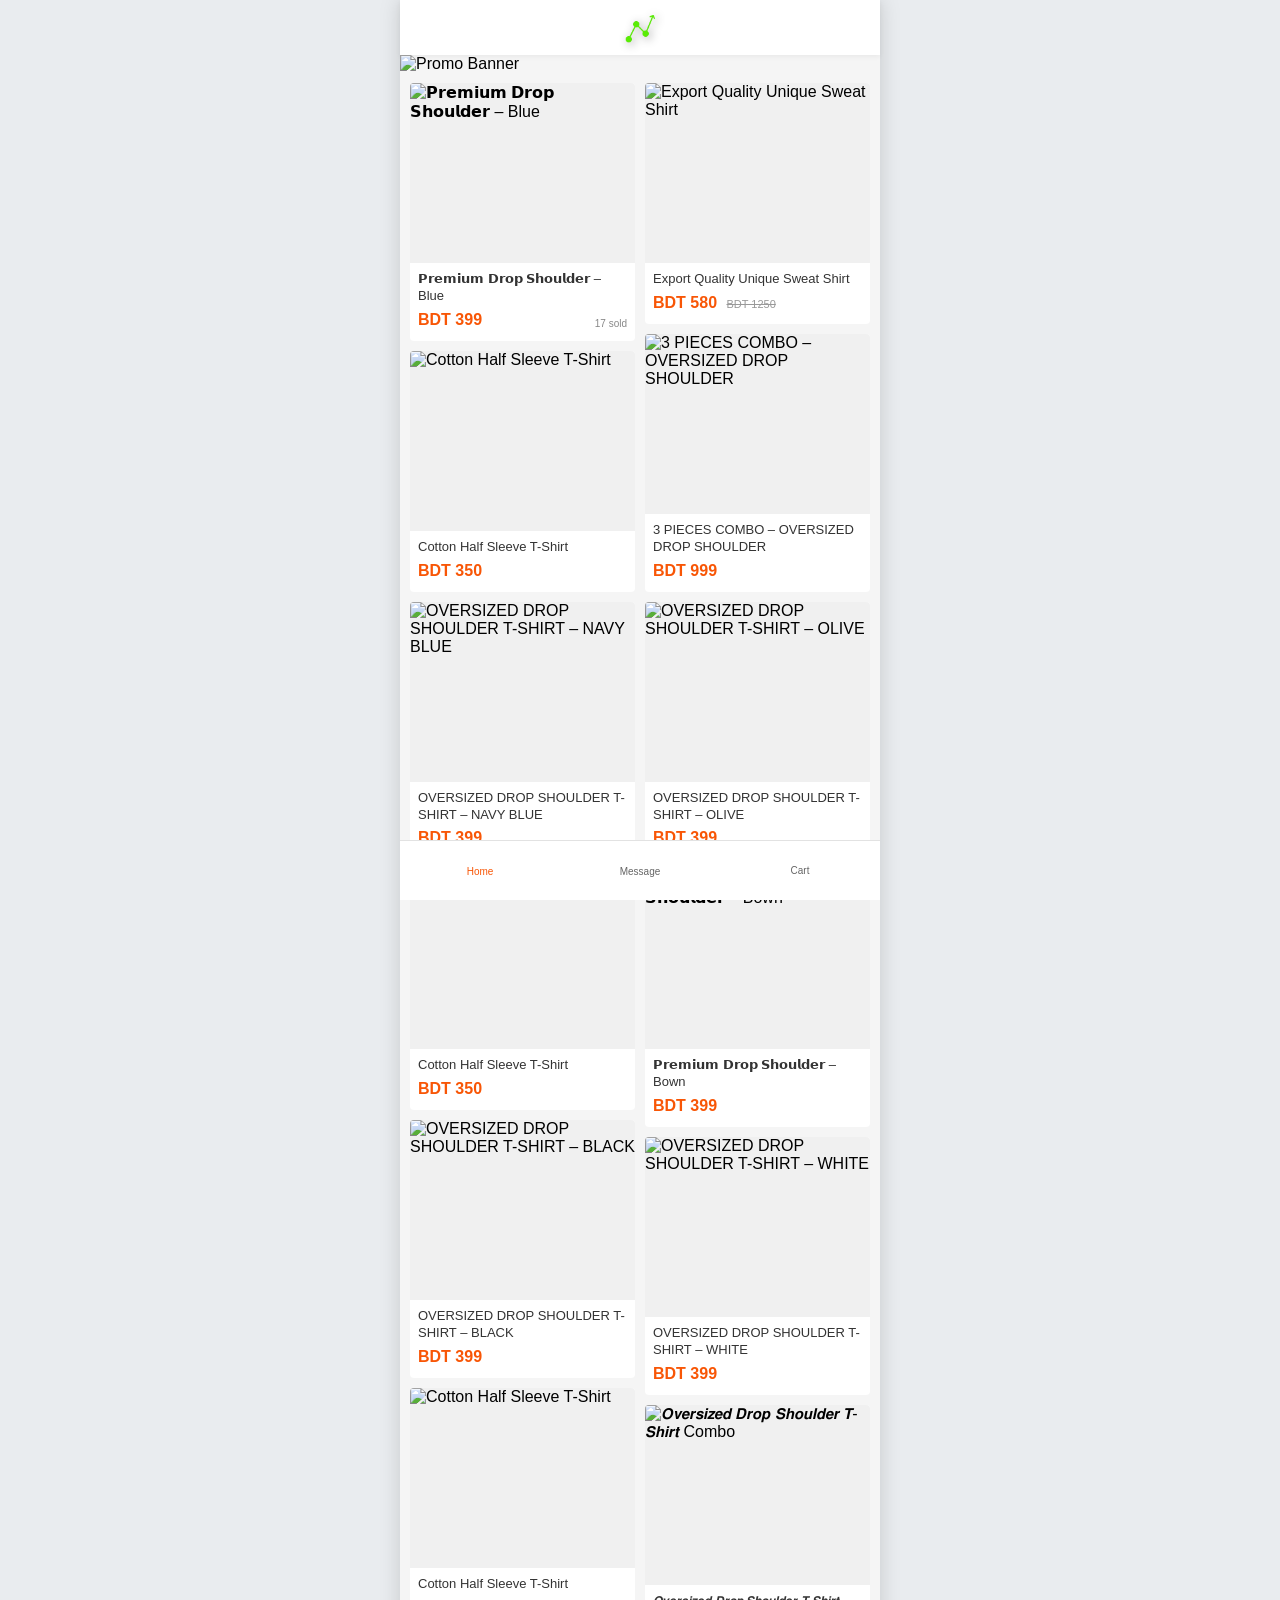
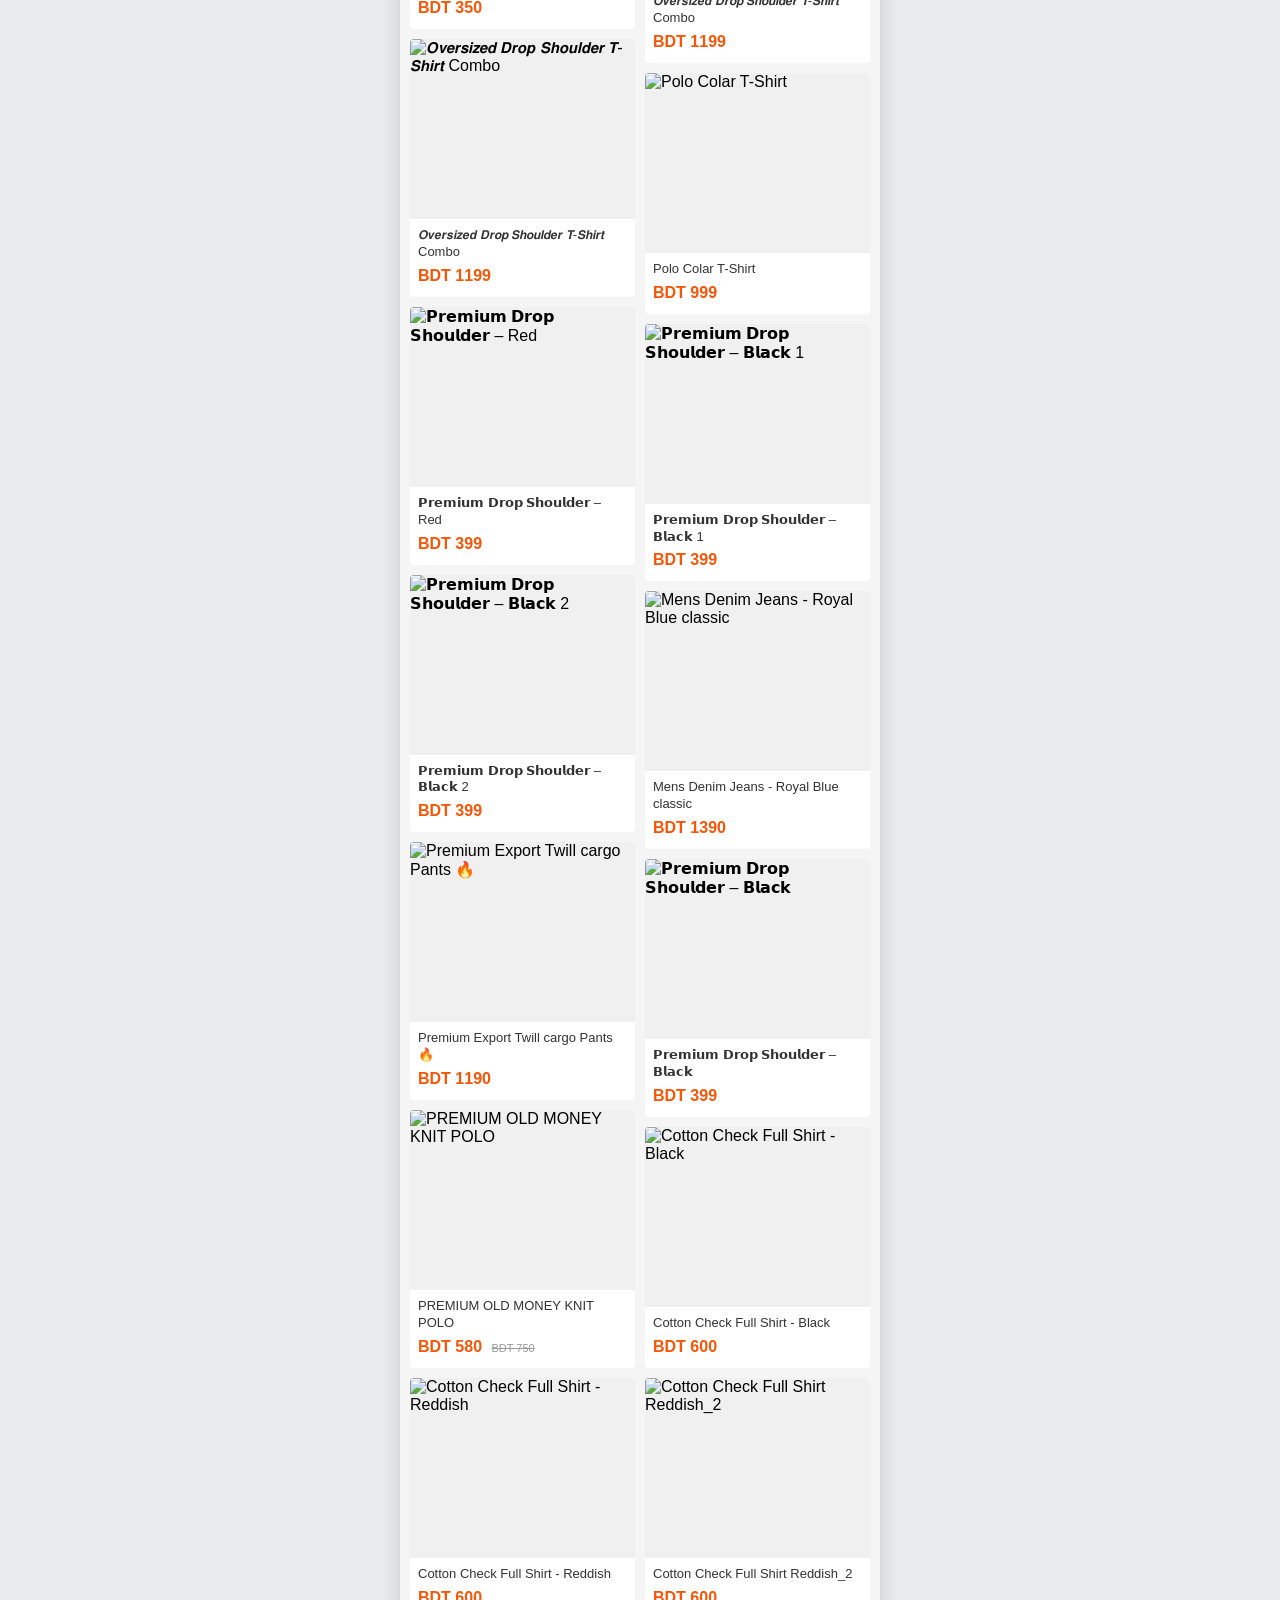
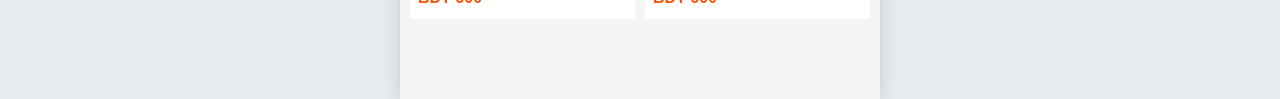
==== index.html @ 48368b51 "Add files via upload" ====
<!-- removed -->
<!DOCTYPE html>
<html lang="en">
<head>
    <meta charset="UTF-8">
    <meta name="viewport" content="width=device-width, initial-scale=1.0">
    <title>Home</title>
    <link rel="stylesheet" href="style.css">
<link href="https://cdn.jsdelivr.net/npm/remixicon@3.5.0/fonts/remixicon.css" rel="stylesheet">
</head>
<body>
    <div class="sidebar-overlay" onclick="toggleMenu()"></div>
    <div class="sidebar" id="sidebar">
        <h3>Menu</h3>
        <p style="padding:10px 0; border-bottom:1px solid #eee;">Men's Fashion</p>
        <p style="padding:10px 0; border-bottom:1px solid #eee;">Women's Fashion</p>
    </div>
<header class="top-header" style="display: flex;">
    <i class="ri-menu-line menu-btn" onclick="toggleMenu()" style="position:relative; z-index:10;"></i>
<div class="header-brand" id="home-brand" style="position:absolute; left:50%; transform:translateX(-50%); display:flex; align-items:center; gap:5px; font-weight:bold; font-size:18px; color: black;">
    <img src="Images/LOGO.png" style="height: 40px; width: auto; object-fit: contain; filter: drop-shadow(2px 2px 5px rgba(0,0,0,0.4));">
</div>
    <div class="header-icons" id="home-header-icons" style="margin-left:auto; position:relative; z-index:10;">
        <i class="ri-search-line" onclick="toggleHomeSearch()"></i>
    </div>
    <div class="header-search-box" id="home-search-input-box" style="display:none; flex-grow:1; margin-left:10px; background:#f0f0f0; border-radius:20px; padding:5px 15px; align-items:center; position:relative; z-index:10;">
        <input type="text" id="home-search-val" placeholder="Search products..." style="width:100%; border:none; background:transparent; outline:none; font-size:14px;">
        <i class="ri-close-line" onclick="toggleHomeSearch()" style="font-size:20px; margin-left:10px;"></i>
    </div>
</header>
<div class="promo-banner" id="home-promo-banner" style="display:none;">
    <img id="home-promo-banner-img" src="" alt="Promo Banner">
</div>
<div class="sort-bar" style="display:none;">
    <div class="sort-item active">Best Match</div>
    <div class="sort-item">Popularity</div>
    <div class="sort-item" id="sort-price-btn">Price <i class="ri-expand-up-down-line" id="price-icon"></i></div>
</div>
<div id="breadcrumb-container" style="display:none; padding: 10px 15px; font-size: 13px; background: var(--white); align-items: center; gap: 8px; margin-bottom: 5px; border-bottom: 1px solid var(--border);"></div>
    <div class="product-grid" id="grid">
    </div>
    <nav class="bottom-nav">
        <a href="index.html" class="nav-item active">
            <i class="ri-home-5-fill"></i> Home
        </a>
<div class="nav-item" onclick="openMessenger()" style="cursor:pointer;">
    <i class="ri-message-3-line"></i> Message
</div>
        <a href="checkout.html" class="nav-item">
    <div class="cart-icon-wrapper">
        <i class="ri-shopping-cart-2-line"></i>
        <span class="cart-badge">0</span>
    </div>
    Cart
</a>
    </nav>
<script src="global.js"></script>
<script>
    let allProducts = [];
let currentProducts =[];
let baseFilteredProducts =[];
let priceSortDir = 'none';
let renderedCount = 0;
let ITEMS_PER_LOAD = 12; 
let gridProducts =[]; 
function interleaveProducts(products) {
    if (!products || products.length === 0) return[];
    let typesMap = {};
    products.forEach(p => {
        let t = p.type ? String(p.type).trim() : 'Uncategorized';
        if (!typesMap[t]) typesMap[t] =[];
        typesMap[t].push(p);
    });
    let result =[];
    let keys = Object.keys(typesMap);
    let maxLength = keys.length > 0 ? Math.max(...Object.values(typesMap).map(arr => arr.length)) : 0;
    for(let i = 0; i < maxLength; i++) {
        keys.forEach(k => {
            if (typesMap[k] && typesMap[k][i]) result.push(typesMap[k][i]);
        });
    }
    return result;
}
function toggleSortBar(show) {
    const sortBar = document.querySelector('.sort-bar');
    if (sortBar) sortBar.style.display = show ? 'flex' : 'none';
}
function renderSidebarMenu() {
    let typesMap = {};
    allProducts.forEach(p => {
        if (p.type) {
            if (!typesMap[p.type]) typesMap[p.type] = new Set();
            if (p.sub_type) typesMap[p.type].add(p.sub_type);
        }
    });
    const sidebar = document.getElementById('sidebar');
    sidebar.style.display = 'flex';
    sidebar.style.flexDirection = 'column';
    let html = `
        <div style="font-size:18px; font-weight:bold; color:var(--primary); padding-bottom:15px; border-bottom:1px solid #eee; margin-bottom:10px;">
            Categories
        </div>
        <div style="overflow-y: auto; flex-grow: 1;">
            <div class="menu-category active-cat" id="cat-all" onclick="filterByType('All', null, this)">
                All Products
            </div>`;
    for (const [type, subTypes] of Object.entries(typesMap)) {
        html += `
        <div class="menu-category" style="display:flex; justify-content:space-between; align-items:center;">
            <span onclick="filterByType('${type}', null, this.parentElement)" style="flex-grow:1;">${type}</span>
            <i class="ri-arrow-down-s-line" onclick="this.parentElement.classList.toggle('open')" style="padding:10px; margin:-10px;"></i>
        </div>
        <div class="sub-menu">`;
        subTypes.forEach(sub => { html += `<p onclick="filterByType('${type}', '${sub}', this)">${sub}</p>`; });
        html += `</div>`;
    }
    html += `</div>`; 
    let socialHtml = '';
    if (typeof LINK_FACEBOOK !== 'undefined' && LINK_FACEBOOK) {
        socialHtml += `<a href="${LINK_FACEBOOK}" target="_blank" style="color:#666; text-decoration:none;"><i class="ri-facebook-circle-line" style="font-size:18px; vertical-align:middle;"></i></a>`;
    }
    if (typeof LINK_YOUTUBE !== 'undefined' && LINK_YOUTUBE) {
        socialHtml += `<a href="${LINK_YOUTUBE}" target="_blank" style="color:#666; text-decoration:none;"><i class="ri-youtube-line" style="font-size:18px; vertical-align:middle;"></i></a>`;
    }
    if (typeof LINK_TIKTOK !== 'undefined' && LINK_TIKTOK) {
        socialHtml += `<a href="${LINK_TIKTOK}" target="_blank" style="color:#666; text-decoration:none;"><i class="ri-tiktok-line" style="font-size:18px; vertical-align:middle;"></i></a>`;
    }
    if (typeof LINK_PHONE !== 'undefined' && LINK_PHONE) {
        socialHtml += `<a href="tel:${LINK_PHONE}" style="color:#666; text-decoration:none;"><i class="ri-phone-line" style="font-size:18px; vertical-align:middle;"></i></a>`;
    }
    if (typeof LINK_EMAIL !== 'undefined' && LINK_EMAIL) {
        socialHtml += `<a href="mailto:${LINK_EMAIL}" style="color:#666; text-decoration:none;"><i class="ri-mail-line" style="font-size:18px; vertical-align:middle;"></i></a>`;
    }
    if (typeof LINK_MAPS !== 'undefined' && LINK_MAPS) {
        socialHtml += `<a href="${LINK_MAPS}" target="_blank" style="color:#666; text-decoration:none;"><i class="ri-map-pin-line" style="font-size:18px; vertical-align:middle;"></i></a>`;
    }
    if (socialHtml !== '') {
        html += `
        <div style="margin-top:auto; border-top:1px solid #eee; padding-top:15px; padding-bottom:10px;">
             <div style="display:flex; flex-direction:row; gap:12px; flex-wrap:wrap; justify-content:flex-start; align-items:center;">
                 ${socialHtml}
             </div>
        </div>`;
    }
    sidebar.innerHTML = html;
}
async function initShop() {
    const fetchedProducts = await getProducts();
    const banners = fetchedProducts.filter(p => String(p.type).toLowerCase().includes('banner') || String(p.id).toLowerCase().includes('banner'));
    const activeBanners = banners.filter(b => b.in_stock === true);
    const bannerContainer = document.getElementById('home-promo-banner');
    const bannerImg = document.getElementById('home-promo-banner-img');
    if (activeBanners.length > 0 && bannerContainer && bannerImg) {
        bannerImg.src = activeBanners[activeBanners.length - 1].images[0];
        bannerContainer.style.display = 'block';
    } else if (bannerContainer) {
        bannerContainer.style.display = 'none';
    }
    const inStockProducts = fetchedProducts.filter(p => p.in_stock === true && !String(p.type).toLowerCase().includes('banner') && !String(p.id).toLowerCase().includes('banner'));
    allProducts = interleaveProducts(inStockProducts);
    currentProducts = [...allProducts];
    baseFilteredProducts = [...allProducts];
    renderSidebarMenu();
    const savedScroll = sessionStorage.getItem(STORE_ID + 'homeScrollPos');
    const savedCount = sessionStorage.getItem(STORE_ID + 'homeRenderCount');
    const savedSearch = sessionStorage.getItem(STORE_ID + 'homeSearchTerm');
    if (savedCount) ITEMS_PER_LOAD = parseInt(savedCount);
    const searchQuery = getUrlParam('search') || savedSearch;
    const urlType = getUrlParam('type');
    const urlSubType = getUrlParam('subtype');
    if (searchQuery) {
        const searchInput = document.getElementById('home-search-val');
        if (searchInput) {
            searchInput.value = searchQuery;
            document.getElementById('home-search-input-box').style.display = 'flex';
            document.getElementById('home-brand').style.display = 'none';
            document.getElementById('home-header-icons').style.display = 'none';
        }
        toggleSortBar(true);
        handleSearch(searchQuery);
    } else if (urlType) {
        filterByType(urlType, urlSubType, null, false);
    } else {
        toggleSortBar(false);
        renderGrid(currentProducts);
    }
    if (savedScroll) {
        setTimeout(() => {
            window.scrollTo({ top: parseInt(savedScroll), behavior: 'instant' });
        }, 100);
    }
    ITEMS_PER_LOAD = 12;
    sessionStorage.removeItem(STORE_ID + 'homeScrollPos');
    sessionStorage.removeItem(STORE_ID + 'homeRenderCount');
    sessionStorage.removeItem(STORE_ID + 'homeSearchTerm');
    setupEventListeners();
}
function resetHomeView() {
    document.querySelectorAll('.menu-category, .menu-category span, .sub-menu p').forEach(el => el.classList.remove('active-cat'));
    const allCat = document.getElementById('cat-all');
    if (allCat) allCat.classList.add('active-cat');
    currentProducts = [...allProducts];
    baseFilteredProducts = [...allProducts];
    toggleSortBar(false);
    const breadcrumbContainer = document.getElementById('breadcrumb-container');
    if (breadcrumbContainer) breadcrumbContainer.style.display = 'none';
    const url = new URL(window.location);
    url.searchParams.delete('type');
    url.searchParams.delete('subtype');
    url.searchParams.delete('search');
    window.history.pushState({}, '', url);
    renderGrid(currentProducts);
}
function filterByType(type, subType = null, clickedElement = null, isFromSidebar = true) {
    document.querySelectorAll('.menu-category, .menu-category span, .sub-menu p').forEach(el => el.classList.remove('active-cat'));
    if (!clickedElement) {
        if (type === 'All') {
            clickedElement = document.getElementById('cat-all');
        } else {
            const elements = document.querySelectorAll('.menu-category span, .sub-menu p');
            elements.forEach(el => {
                if (el.innerText.trim() === (subType || type)) {
                    clickedElement = el;
                    if (subType) {
                        const parentCat = el.parentElement.previousElementSibling;
                        if (parentCat) parentCat.classList.add('open');
                    }
                }
            });
        }
    }
    if (clickedElement) {
        clickedElement.classList.add('active-cat');
        if (type !== 'All' && !subType && clickedElement.classList.contains('menu-category')) {
            clickedElement.classList.add('open');
        }
    }
    const breadcrumbContainer = document.getElementById('breadcrumb-container');
    const url = new URL(window.location);
    if (type === 'All') {
        url.searchParams.delete('type');
        url.searchParams.delete('subtype');
    } else {
        url.searchParams.set('type', type);
        if (subType) url.searchParams.set('subtype', subType);
        else url.searchParams.delete('subtype');
    }
    url.searchParams.delete('search'); 
    window.history.pushState({}, '', url);
    if (type === 'All') {
        currentProducts = [...allProducts];
        baseFilteredProducts = [...allProducts];
        toggleSortBar(false);
        if (breadcrumbContainer) breadcrumbContainer.style.display = 'none';
    } else if (subType) {
        currentProducts = allProducts.filter(p => p.type === type && p.sub_type === subType);
        baseFilteredProducts = [...currentProducts];
        toggleSortBar(true);
        if (breadcrumbContainer) {
            breadcrumbContainer.style.display = 'flex';
            breadcrumbContainer.innerHTML = `
                <i class="ri-home-5-line" style="cursor:pointer; font-size:16px; color:var(--primary);" onclick="resetHomeView()"></i>
                <i class="ri-arrow-right-s-line" style="color:#aaa;"></i>
                <span style="cursor:pointer; color:#666;" onclick="filterByType('${type}', null, null, false)">${type}</span>
                <i class="ri-arrow-right-s-line" style="color:#aaa;"></i>
                <span style="font-weight:bold; color:var(--primary);">${subType}</span>
            `;
        }
    } else {
        currentProducts = allProducts.filter(p => p.type === type);
        baseFilteredProducts = [...currentProducts];
        toggleSortBar(true);
        if (breadcrumbContainer) {
            breadcrumbContainer.style.display = 'flex';
            breadcrumbContainer.innerHTML = `
                <i class="ri-home-5-line" style="cursor:pointer; font-size:16px; color:var(--primary);" onclick="resetHomeView()"></i>
                <i class="ri-arrow-right-s-line" style="color:#aaa;"></i>
                <span style="font-weight:bold; color:var(--primary);">${type}</span>
            `;
        }
    }
    renderGrid(currentProducts);
    if (isFromSidebar) {
        const sidebar = document.getElementById('sidebar');
        if (sidebar && sidebar.classList.contains('active')) toggleMenu();
    }
}
function handleSearch(directQuery = null) {
    const inputEl = document.getElementById('home-search-val');
    let query = directQuery || (inputEl ? inputEl.value : "");
    query = query.toLowerCase().trim();
    const breadcrumbContainer = document.getElementById('breadcrumb-container');
    const url = new URL(window.location);
    if (!query) {
        currentProducts = [...allProducts];
        baseFilteredProducts = [...allProducts];
        toggleSortBar(false);
        if (breadcrumbContainer) breadcrumbContainer.style.display = 'none';
        url.searchParams.delete('search');
        window.history.pushState({}, '', url);
        renderGrid(currentProducts);
        return;
    }
    if (breadcrumbContainer) breadcrumbContainer.style.display = 'none';
    toggleSortBar(true);
    url.searchParams.set('search', query);
    url.searchParams.delete('type');
    url.searchParams.delete('subtype');
    window.history.pushState({}, '', url);
    const queryTerms = query.split(' ').filter(t => t);
    currentProducts = allProducts.filter(p => {
        const searchableString = `${p.name} ${(p.tags).join(' ')} ${(p.keywords).join(' ')} ${p.type} ${p.sub_type}`.toLowerCase();
        return queryTerms.every(term => isCloseMatch(term, searchableString));
    });
    baseFilteredProducts = [...currentProducts];
    renderGrid(currentProducts);
}
function toggleHomeSearch() {
    const brand = document.getElementById('home-brand');
    const icons = document.getElementById('home-header-icons');
    const searchBox = document.getElementById('home-search-input-box');
    const searchInput = document.getElementById('home-search-val');
    if (searchBox.style.display === 'flex') {
        searchBox.style.display = 'none';
        brand.style.display = 'flex';
        icons.style.display = 'flex';
        if (searchInput) searchInput.value = '';
        document.querySelectorAll('.sort-item').forEach(btn => btn.classList.remove('active'));
        const sortBtns = document.querySelectorAll('.sort-item');
        if (sortBtns.length > 0) sortBtns[0].classList.add('active');
        priceSortDir = 'none';
        handleSearch(''); 
    } else {
        searchBox.style.display = 'flex';
        brand.style.display = 'none';
        icons.style.display = 'none';
        if (searchInput) searchInput.focus();
    }
}
function handleSort(sortType, clickedElement) {
    document.querySelectorAll('.sort-item').forEach(btn => btn.classList.remove('active'));
    clickedElement.classList.add('active');
    const priceIcon = document.getElementById('price-icon');
    priceIcon.className = 'ri-expand-up-down-line';
    if (sortType === 'best_match') { 
        priceSortDir = 'none';
        currentProducts = [...baseFilteredProducts]; 
    }
    else if (sortType === 'sales') { 
        currentProducts.sort((a, b) => (b.sold || 0) - (a.sold || 0)); 
        priceSortDir = 'none'; 
    }
    else if (sortType === 'price') {
        if (priceSortDir === 'asc') { currentProducts.sort((a, b) => b.price - a.price); priceSortDir = 'desc'; priceIcon.className = 'ri-arrow-down-line'; } 
        else { currentProducts.sort((a, b) => a.price - b.price); priceSortDir = 'asc'; priceIcon.className = 'ri-arrow-up-line'; }
    }
    renderGrid(currentProducts);
}
function renderGrid(productsToDraw, append = false) {
    const grid = document.getElementById('grid');
    if (!append) {
        gridProducts = productsToDraw;
        renderedCount = 0;
        if (gridProducts.length === 0) {
            grid.innerHTML = `<p style="text-align:center; width: 100%; padding: 20px;">No products found.</p>`;
            return;
        }
        grid.innerHTML = `<div class="masonry-col" id="col-left"></div><div class="masonry-col" id="col-right"></div>`;
    }
    const leftCol = document.getElementById('col-left');
    const rightCol = document.getElementById('col-right');
    if (!leftCol || !rightCol) return;
    const nextBatch = gridProducts.slice(renderedCount, renderedCount + ITEMS_PER_LOAD);
    nextBatch.forEach((p, index) => {
        const globalIndex = renderedCount + index;
        const lazyAttr = globalIndex < 4 ? 'loading="eager"' : 'loading="lazy"';
        const cardHtml = `
            <a href="product.html?id=${p.id}" class="product-card">
                <img src="${p.images[0]}" alt="${p.name}" ${lazyAttr} onload="this.style.animation='none';">
                <div class="p-details">
                    <div class="p-title">${p.name}</div>
                    <div style="display:flex; justify-content:space-between; align-items:flex-end;">
                        <div>
                            <span class="p-price">BDT ${p.price}</span>
                            ${p.original_price ? `<span class="p-old-price">BDT ${p.original_price}</span>` : ''}
                        </div>
                        ${p.show_sold && p.sold > 0 ? `<div style="font-size:10px; color:#888;">${p.sold} sold</div>` : ''}
                    </div>
                </div>
            </a>`;
        if (globalIndex % 2 === 0) leftCol.insertAdjacentHTML('beforeend', cardHtml);
        else rightCol.insertAdjacentHTML('beforeend', cardHtml);
    });
    renderedCount += nextBatch.length;
}
window.addEventListener('scroll', () => {
    if ((window.innerHeight + window.scrollY) >= document.body.offsetHeight - 500) {
        if (renderedCount < gridProducts.length) renderGrid(gridProducts, true); 
    }
});
window.addEventListener('beforeunload', () => {
    sessionStorage.setItem(STORE_ID + 'homeScrollPos', window.scrollY);
    sessionStorage.setItem(STORE_ID + 'homeRenderCount', renderedCount);
    const searchInput = document.getElementById('home-search-val');
    if (searchInput && searchInput.value) {
        sessionStorage.setItem(STORE_ID + 'homeSearchTerm', searchInput.value);
    }
});
function setupEventListeners() {
    const homeSearch = document.getElementById('home-search-val');
    if (homeSearch) homeSearch.addEventListener('keyup', (e) => { if (e.key === 'Enter') handleSearch(); });
    const btns = document.querySelectorAll('.sort-item');
    if (btns.length >= 3) {
        btns[0].addEventListener('click', function() { handleSort('best_match', this); });
        btns[1].addEventListener('click', function() { handleSort('sales', this); });
        btns[2].addEventListener('click', function() { handleSort('price', this); });
    }
    const homeNavBtn = document.querySelector('.bottom-nav a[href="index.html"]');
    if (homeNavBtn) {
        homeNavBtn.addEventListener('click', (e) => {
            e.preventDefault(); 
            window.scrollTo({ top: 0, behavior: 'smooth' }); 
            resetHomeView();
            if (homeSearch && homeSearch.value) {
                toggleHomeSearch();
            }
        });
    }
}
initShop();
</script>
<script>
    function toggleMenu() {
        document.getElementById('sidebar').classList.toggle('active');
        document.querySelector('.sidebar-overlay').classList.toggle('active');
    }
</script>
</body>
</html>
---- style.css ----
/* --- RESET & VARIABLES --- */
:root {
    --primary: #f85606; /* Daraz Orange */
    --accent: #ff3300;
    --dark: #333;
    --gray: #f5f5f5;
    --border: #e2e2e2;
    --white: #fff;
}
* { box-sizing: border-box; margin: 0; padding: 0; font-family: 'Roboto', sans-serif; -webkit-tap-highlight-color: transparent; }
body { background: var(--gray); padding-bottom: 70px; }
a { text-decoration: none; color: inherit; }
img { max-width: 100%; display: block; }
button { cursor: pointer; }

/* --- UNIVERSAL HEADER (Used on Home & Product) --- */
.top-header {
    background: var(--white);
    padding: 10px 15px;
    position: sticky;
    top: 0;
    z-index: 100;
    display: flex;
    align-items: center;
    gap: 15px;
    box-shadow: 0 2px 5px rgba(0,0,0,0.05);
    height: 55px;
}
.header-title { flex-grow: 1; font-size: 16px; font-weight: 500; color: var(--dark); }
.header-icons { display: flex; gap: 15px; font-size: 22px; color: var(--dark); }
.menu-btn { font-size: 22px; color: var(--dark); }

/* --- SIDEBAR --- */
.sidebar {
    position: fixed; left: -280px; top: 0; width: 250px; height: 100%;
    background: white; z-index: 1000; transition: 0.3s; box-shadow: 2px 0 5px rgba(0,0,0,0.2); padding: 20px;
}
.sidebar.active { left: 0; }
.sidebar-overlay {
    position: fixed; top: 0; left: 0; width: 100%; height: 100%;
    background: rgba(0,0,0,0.5); z-index: 999; display: none;
}
.sidebar-overlay.active { display: block; }

/* --- HOME PAGE ELEMENTS --- */
.search-container { flex-grow: 1; display: flex; border: 1px solid var(--primary); border-radius: 4px; overflow: hidden; height: 35px; }
.search-input { width: 100%; border: none; padding: 0 10px; outline: none; font-size: 14px; }
.search-btn { background: var(--primary); color: var(--white); border: none; padding: 0 15px; font-size: 16px; display: flex; align-items: center; }

.sort-bar { background: var(--white); display: flex;  justify-content: space-around; padding: 10px 0; border-bottom: 1px solid var(--border); font-size: 14px; color: var(--dark); }
.sort-item.active { color: var(--primary); font-weight: bold; }

/* Promo Banner */
.promo-banner img { width: 100%; height: auto; display: block; object-fit: cover; max-height: 150px; }

/* --- PRODUCT GRID (Fixed) --- */
/* --- 1. TWO-COLUMN MASONRY WRAPPER --- */
.product-grid {
    display: flex;
    gap: 10px;
    padding: 10px;
    align-items: flex-start; /* Prevents columns from stretching to match each other */
}

/* The invisible columns we will create with JS */
.masonry-col {
    display: flex;
    flex-direction: column;
    gap: 10px;
    flex: 1; /* Makes both columns exactly 50% width */
    width: 50%;
}

/* --- 2. THE CARD --- */
.product-card { 
    background: var(--white); 
    border-radius: 4px; 
    overflow: hidden; 
    padding-bottom: 8px; 
    display: flex; 
    flex-direction: column; 
    height: max-content;
    width: 100%;
}

.product-card img { 
    width: 100%; 
    height: 180px; 
    object-fit: cover; 
    background-color: #f0f0f0; /* Soft grey placeholder */
    /* Optional: Adds a slight pulsing animation to the placeholder */
    animation: pulseBg 1.5s infinite; 
}

@keyframes pulseBg {
    0% { background-color: #f0f0f0; }
    50% { background-color: #e0e0e0; }
    100% { background-color: #f0f0f0; }
}

/* Update 2: Remove 'justify-content: space-between' to close the gap */
/* 2. Remove 'space-between' and use a natural gap instead */
.p-details { 
    padding: 8px 8px 4px 8px; 
    display: flex; 
    flex-direction: column; 
    gap: 6px; /* Adds a perfect, consistent space between title and price */
}

/* 3. Remove fixed height so 1-line titles don't leave empty space */
.p-title { 
    font-size: 13px; 
    line-height: 1.3;
    display: -webkit-box; 
    -webkit-line-clamp: 2; 
    -webkit-box-orient: vertical; 
    overflow: hidden; 
    color: #333; 
    /* Make sure there is NO 'height' property here! */
}
.p-price { color: var(--primary); font-size: 16px; font-weight: bold; }

/* --- PRODUCT DETAILS PAGE --- */
/* Note: We now use .top-header for the product page too */
.detail-image { width: 100%; height: 380px; object-fit: cover; background: #fff; }
.gallery-strip { display: flex; gap: 10px; overflow-x: auto; padding: 10px; background: white; border-bottom: 1px solid #eee; }
.thumbnail { width: 60px; height: 60px; border-radius: 4px; border: 1px solid #ddd; object-fit: cover; flex-shrink: 0; }
.thumbnail.active { border: 2px solid var(--primary); }

.detail-info { background: white; padding: 15px; margin-bottom: 10px; }
.detail-price { color: var(--primary); font-size: 24px; font-weight: bold; }
.detail-title { font-size: 16px; margin-top: 5px; line-height: 1.4; color: #222; }
.section-title { font-size: 14px; font-weight: bold; color: #555; padding: 5px; padding-left: 15px; margin-top: 5px; margin-right: 15; }
.info-text { font-size: 13px; color: #666; line-height: 1.5; background: white; }

/* --- MODAL & SELECTION --- */
.selection-modal {
    position: fixed; bottom: -100%; left: 0; width: 100%; background: white; z-index: 1001;
    border-radius: 15px 15px 0 0; padding: 15px; transition: 0.3s ease-out; box-shadow: 0 -5px 20px rgba(0,0,0,0.2);
}
.selection-modal.active { bottom: 0; }

.variant-section { margin-bottom: 15px; }
.variant-title { font-size: 13px; font-weight: bold; margin-bottom: 8px; color: #555; }
.size-option { display: inline-block; border: 1px solid #ddd; padding: 5px 15px; border-radius: 4px; margin-right: 5px; font-size: 13px; }
.size-option.selected { border-color: var(--primary); color: var(--primary); background: #fff0e8; }
.color-option { display: inline-block; width: 30px; height: 30px; border-radius: 50%; margin-right: 10px; border: 2px solid transparent; position: relative; }
.color-option.selected { border: 2px solid var(--primary); transform: scale(1.1); }

.qty-control { display: flex; align-items: center; }
.qty-btn { width: 30px; height: 30px; background: #eee; border: none; font-size: 18px; border-radius: 4px; }
.qty-val { margin: 0 15px; font-size: 14px; font-weight: bold; }

/* --- CHECKOUT --- */
.checkout-header { justify-content: flex-start; } /* Override default space-between */
.checkout-container { padding: 15px; background: white; min-height: 100vh; }
.checkout-item { display: flex; gap: 10px; border-bottom: 1px solid #eee; padding-bottom: 15px; margin-bottom: 15px; }
.checkout-img { width: 70px; height: 70px; border-radius: 5px; object-fit: cover; }
.checkout-details { flex-grow: 1; display: flex; flex-direction: column; justify-content: space-between; }
.form-group { margin-bottom: 15px; }
.form-label { display: block; font-size: 14px; margin-bottom: 5px; color: #4F4E5C; font-weight: bold; }
.form-input, .form-select, .form-textarea { width: 100%; padding: 10px; border: 1px solid #ddd; border-radius: 4px; font-size: 14px; background: white; }
.place-order-btn { background: var(--primary); color: white; width: 100%; padding: 15px; border: none; border-radius: 5px; font-size: 16px; font-weight: bold; margin-top: 10px; }

/* --- BOTTOM NAV --- */
.bottom-nav { position: fixed; bottom: 0; width: 100%; background: white; border-top: 1px solid var(--border); display: flex; height: 60px; z-index: 900; }
.nav-item { flex: 1; display: flex; flex-direction: column; justify-content: center; align-items: center; font-size: 10px; color: #666; }
.nav-item.active { color: var(--primary); }
.nav-item i { font-size: 20px; margin-bottom: 2px; }

/* Product Page Bottom Bar */
/* Product Page Bottom Bar */
.product-bottom-nav { 
    justify-content: flex-start; 
    align-items: center; /* Floats the buttons vertically in the middle */
}
.icon-btn { 
    width: 15%; 
    height: 100%; /* Keeps the Home/Chat tap area full height */
    display: flex; 
    flex-direction: column; 
    justify-content: center; 
    align-items: center; 
    border-right: 1px solid #eee; 
    font-size: 10px; 
    color: #666; 
}
.btn-buy, .btn-cart { 
    flex: 1; /* Automatically balances width perfectly */
    height: 42px; /* Shorter than the 60px bar so it floats */
    border: none; 
    font-weight: bold; 
    color: white; 
    font-size: 13.5px; 
    border-radius: 30px; /* Modern pill shape */
    margin-right: 10px; /* Space on the right */
    transition: transform 0.1s; /* Tiny tap animation */
}
/* Makes the buttons shrink slightly when you tap them like a real app */
.btn-buy:active, .btn-cart:active {
    transform: scale(0.95);
}
.btn-buy { 
    margin-left: 10px; /* Space between the chat icon and button */
    background: linear-gradient(to right, #ff9000, #ff5000); 
    box-shadow: 0 4px 12px rgba(255, 80, 0, 0.4); /* Glowing 3D shadow */
}
.btn-cart { 
    background: linear-gradient(to right, #ffb03a, #ff9000); 
    box-shadow: 0 4px 12px rgba(255, 176, 58, 0.4); /* Glowing 3D shadow */
}

/* --- NEW FEATURES CSS --- */
/* Cart Badge */
.cart-icon-wrapper { position: relative; display: inline-block; }
.cart-badge {
    position: absolute; top: -5px; right: -10px;
    background: var(--accent); color: white;
    font-size: 10px; font-weight: bold;
    padding: 2px 5px; border-radius: 10px; display: none;
}

/* Toast Notification */
/* --- UPDATED TOAST NOTIFICATION (Centered Daraz Style) --- */
.toast-notification {
    position: fixed; 
    top: 50%; 
    left: 50%; 
    transform: translate(-50%, -50%) scale(0.9);
    background: rgba(50, 50, 50, 0.95); 
    color: white; 
    padding: 25px 20px;
    border-radius: 8px; 
    font-size: 15px; 
    z-index: 10005; /* Ensures it pops up above the modal */
    display: flex; 
    flex-direction: column; 
    align-items: center; 
    gap: 15px;
    text-align: center; 
    min-width: 220px;
    opacity: 0; 
    visibility: hidden; 
    transition: 0.2s ease-out;
}
.toast-notification.show { 
    transform: translate(-50%, -50%) scale(1); 
    opacity: 1; 
    visibility: visible; 
}



/* Home Page Old Price */
.p-old-price { font-size: 11px; color: #999; text-decoration: line-through; margin-left: 5px; font-weight: normal; }




/* Daraz Style Color Button (Text + Image) */
.color-option {
    display: inline-flex; 
    align-items: center; 
    gap: 8px; /* Space between image and text */
    border: 1px solid #ddd; 
    padding: 4px 12px 4px 4px;
    border-radius: 4px; 
    background: white; 
    font-size: 13px;
    cursor: pointer;
    
    /* THE FIX: This overrides the old 30px circle limit */
    width: auto !important; 
    height: auto !important; 
    white-space: nowrap; /* Stops text from wrapping to a new line */
}

.color-option img { 
    width: 28px !important; 
    height: 28px !important; 
    min-width: 28px; /* Prevents flexbox from squishing the image */
    border-radius: 4px; 
    object-fit: cover; 
}
.color-option.selected { border-color: var(--primary); color: var(--primary); background: #fff0e8; }

/* Fullscreen Image Modal */
.fullscreen-img-modal {
    position: fixed; top: 0; left: 0; width: 100%; height: 100%;
    background: black; z-index: 9999; display: none;
    justify-content: center; align-items: center;
}
.fullscreen-img-modal.active { display: flex; }
.fullscreen-img-modal img { max-width: 100%; max-height: 100%; object-fit: contain; } /* Prevents cropping */
.close-fullscreen { position: absolute; top: 20px; right: 20px; color: white; font-size: 30px; cursor: pointer; }

/* Empty Cart State */
.empty-cart-msg { text-align: center; padding: 50px 20px; color: #666; }
.empty-cart-msg i { font-size: 50px; color: #ccc; margin-bottom: 15px; }


/* --- NEW UPDATES --- */

/* Product Page Image Blur & Crop Protection */

/* --- PRODUCT IMAGE: PERFECT SQUARE & BLUR EFFECT --- */
.product-image-container {
    position: relative;
    width: 100%;
    /*aspect-ratio: 1 / 1 !important; /* Forces a perfect square */
    height: 300px;
    overflow: hidden;
    background: #111; /* Dark base so blur looks rich */
    display: flex;
    justify-content: center;
    align-items: center;
}

.bg-blur {
    position: absolute;
    top: 0;
    left: 0;
    width: 100%;
    height: 100%;
    object-fit: cover; /* Fills the background entirely */
    filter: blur(15px); /* The blur amount */
    opacity: 0.65; /* Dims the background so the main image pops */
    transform: scale(1.15); /* Pushes the sharp, unblurred edges outside the screen */
    z-index: 1;
}

.detail-image {
    position: relative;
    width: 100%;
    height: 100%;
    object-fit: contain !important; /* Prevents cropping, maintains actual ratio */
    z-index: 2; /* Keeps main image clearly above the blur */
}

/* Checkout Text Wrapping & Delete Button */
.checkout-details { flex-grow: 1; display: flex; flex-direction: column; justify-content: space-between; min-width: 0; /* min-width 0 forces flex to allow truncation */ }
.checkout-title { font-size: 13px; font-weight: 500; white-space: nowrap; overflow: hidden; text-overflow: ellipsis; padding-right: 20px; color: #222; }
.checkout-price { font-weight: bold; color: var(--primary); font-size: 15px; white-space: nowrap; }
.delete-btn-wrap { position: absolute; top: 0; right: 0; padding: 5px; cursor: pointer; color: #ff4757; font-size: 18px; }

/* Custom Confirm Modal */
.custom-confirm-modal {
    position: fixed; top: 0; left: 0; width: 100%; height: 100%; background: rgba(0,0,0,0.5);
    z-index: 10000; display: none; justify-content: center; align-items: center; padding: 20px;
}
.custom-confirm-modal.active { display: flex; }
.confirm-box { background: white; padding: 20px; border-radius: 8px; width: 100%; max-width: 300px; text-align: center; }
.confirm-box p { margin-bottom: 20px; color: #333; font-size: 15px; font-weight: 500; }
.btn-cancel { background: #eee; border: none; padding: 10px 15px; border-radius: 4px; font-weight: bold; color: #555; width: 45%; }
.btn-danger { background: #ff4757; border: none; padding: 10px 15px; border-radius: 4px; font-weight: bold; color: white; width: 45%; }

/* Fix overlapping Colors */
.variant-section { display: flex; flex-wrap: wrap; align-items: center; gap: 8px; margin-bottom: 15px; }
.variant-title { width: 100%; } /* Forces title to own line */

/* Product Page Description Fix */
.info-text { font-size: 14px; color: #444; padding: 10px 15px 15px 15px; line-height: 1.6; background: white; }

/* Header Search Input */
.header-search-box { flex-grow: 1; display: none; align-items: center; background: #f0f0f0; border-radius: 20px; padding: 5px 15px; margin: 0 10px; }
.header-search-box.active { display: flex; }
.header-search-box input { border: none; background: transparent; width: 100%; outline: none; font-size: 14px; }


/* --- OUT OF STOCK STYLES --- */
.btn-disabled {
    background: #ccc !important;
    color: #888 !important;
    cursor: not-allowed;
    pointer-events: none; /* Prevents any clicks */
}

.out-of-stock-badge {
    position: absolute;
    top: 50%;
    left: 50%;
    transform: translate(-50%, -50%);
    background: rgba(0, 0, 0, 0.7);
    color: white;
    padding: 10px 25px;
    font-size: 18px;
    font-weight: bold;
    border-radius: 4px;
    z-index: 10;
    text-transform: uppercase;
    letter-spacing: 2px;
    backdrop-filter: blur(2px);
}

/* --- NEW FEATURE STYLES --- */
/* Sticky Sort Bar */
.sort-bar { display: flex; top: 55px; z-index: 98; background: var(--white); }


/* Collapsible Sidebar (UPDATED) */
.menu-category { padding: 12px 10px; border-bottom: 1px solid #eee; display: flex; justify-content: space-between; font-weight: bold; cursor: pointer; color: var(--dark); transition: background 0.2s; }
.sub-menu { display: none; padding-left: 15px; background: #fafafa; border-bottom: 1px solid #eee; }
.sub-menu p { padding: 10px 15px; color: #555; cursor: pointer; font-size: 14px; transition: color 0.2s; }

/* Highlights for active categories */
.menu-category.active-cat, .sub-menu p.active-cat { color: var(--primary); font-weight: bold; background: #fff0e8; border-radius: 4px; }
.sub-menu p.active-cat { border-left: 3px solid var(--primary); border-radius: 0 4px 4px 0; }

.menu-category.open + .sub-menu { display: block; }
.menu-category.open i { transform: rotate(180deg); transition: 0.3s; }

/* Product Tags */
.product-tags { display: flex; flex-wrap: wrap; gap: 5px; margin-top: 5px; }
.tag-pill { background: #f0f0f0; color: #555; font-size: 11px; padding: 3px 8px; border-radius: 12px; cursor: pointer; }

/* Word Break Fix */
.info-text { overflow-wrap: break-word; word-break: break-word; }

/* Read-Only Summary (Thank You Page) */
.summary-item { display: flex; gap: 10px; border-bottom: 1px dashed #ddd; padding: 10px 0; align-items: center; text-align: left; }
.summary-item img { width: 50px; height: 50px; border-radius: 4px; object-fit: cover; }

/* --- DESKTOP VIEW (MOBILE APP SIMULATION) --- */
/* --- DESKTOP VIEW (MOBILE APP SIMULATION) --- */
@media (min-width: 768px) {
    html {
        background: #e9ecef; /* Gray background outside the app */
    }
    body {
        max-width: 480px;
        margin: 0 auto;
        box-shadow: 0 0 20px rgba(0,0,0,0.15);
        position: relative;
        min-height: 100vh;
    }
    
    /* FIX: Removed .top-header from here! Only fixed elements need this trick */
    .bottom-nav, .selection-modal, .toast-notification, .sidebar-overlay, .custom-confirm-modal, .fullscreen-img-modal {
        max-width: 480px;
        width: 100%;
        left: 50% !important;
        transform: translateX(-50%) !important;
    }

    /* The sticky header automatically fits its parent container without the transform trick */
    .top-header {
        width: 100%;
        max-width: 480px;
        margin: 0 auto;
    }
    
    /* Sidebar smooth overlay logic */
    .sidebar {
        left: 50% !important;
        margin-left: -240px; /* Aligns strictly to the left edge of the 480px container */
        transform: translateX(-100%) !important; /* Pushes it outside */
        opacity: 0; /* Hides it from the gray background */
        visibility: hidden;
    }
    .sidebar.active {
        transform: translateX(0) !important; /* Slides it perfectly into the container */
        opacity: 1;
        visibility: visible;
    }
}
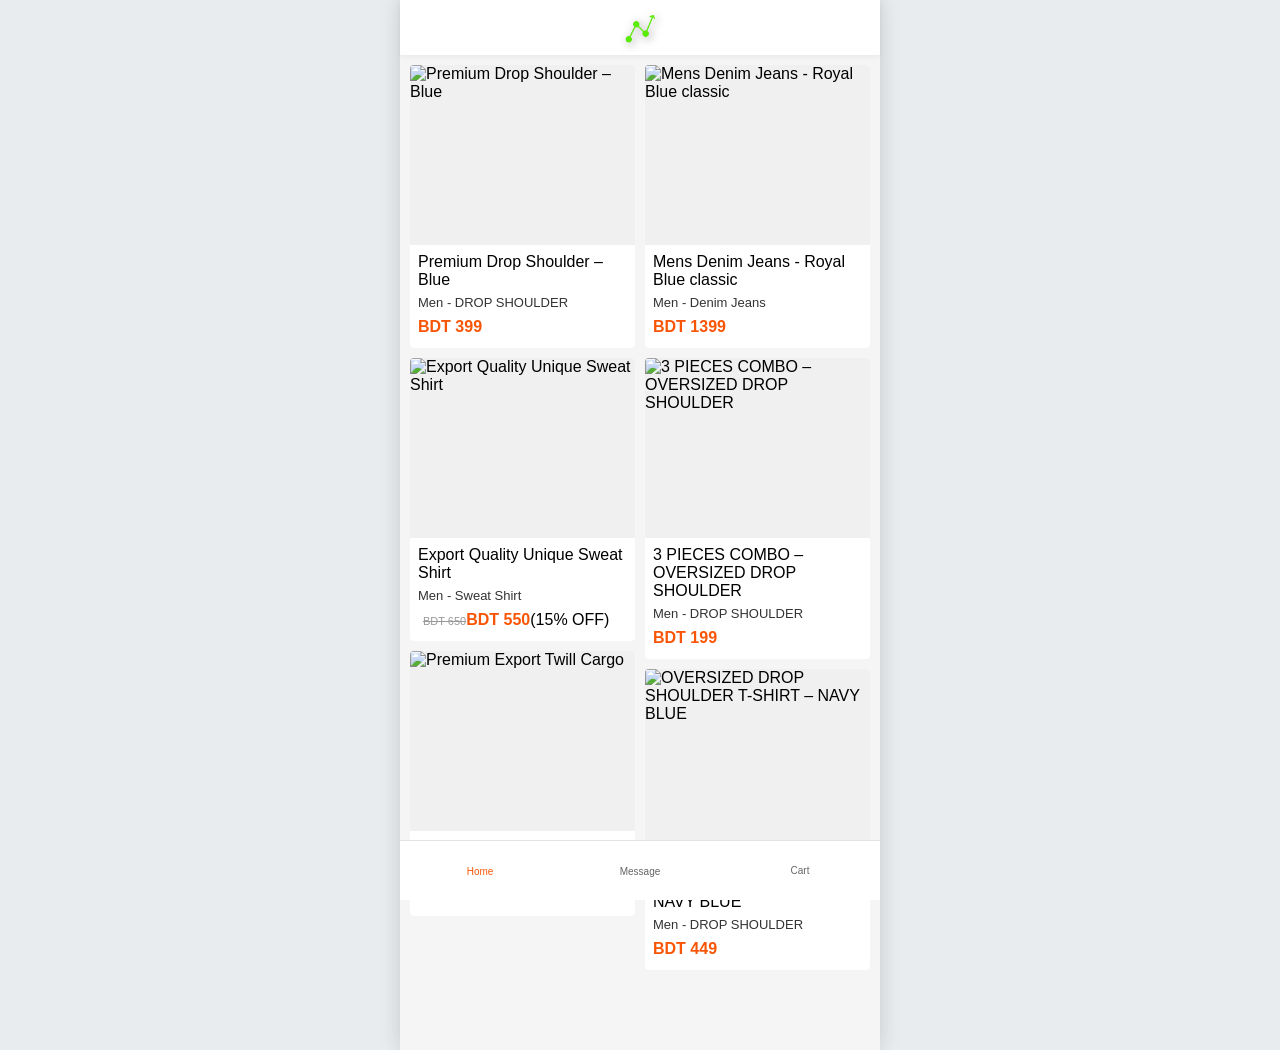
==== commit 3cf0b4a9: "🤖 Auto-updated Store & Pixel" ====
--- a/index.html
+++ b/index.html
@@ -1,4 +1,3 @@
-<!-- removed -->
 <!DOCTYPE html>
 <html lang="en">
 <head>
@@ -6,43 +5,90 @@
     <meta name="viewport" content="width=device-width, initial-scale=1.0">
     <title>Home</title>
     <link rel="stylesheet" href="style.css">
+    
+
 <link href="https://cdn.jsdelivr.net/npm/remixicon@3.5.0/fonts/remixicon.css" rel="stylesheet">
-</head>
+
+    
+    
+    
+    <!-- AUTO-INJECTED META PIXEL -->
+    <script>
+    !function(f,b,e,v,n,t,s)
+    {if(f.fbq)return;n=f.fbq=function(){n.callMethod?
+    n.callMethod.apply(n,arguments):n.queue.push(arguments)};
+    if(!f._fbq)f._fbq=n;n.push=n;n.loaded=!0;n.version='2.0';
+    n.queue=[];t=b.createElement(e);t.async=!0;
+    t.src=v;s=b.getElementsByTagName(e)[0];
+    s.parentNode.insertBefore(t,s)}(window, document,'script',
+    'https://connect.facebook.net/en_US/fbevents.js');
+    fbq('init', '1118804886391852');
+    fbq('track', 'PageView');
+    </script>
+    <noscript><img height="1" width="1" style="display:none" src="https://www.facebook.com/tr?id=1118804886391852&ev=PageView&noscript=1"/></noscript>
+    <!-- END AUTO-INJECTED META PIXEL -->
+    </head>
 <body>
+
+    <!-- Sidebar -->
     <div class="sidebar-overlay" onclick="toggleMenu()"></div>
     <div class="sidebar" id="sidebar">
         <h3>Menu</h3>
         <p style="padding:10px 0; border-bottom:1px solid #eee;">Men's Fashion</p>
         <p style="padding:10px 0; border-bottom:1px solid #eee;">Women's Fashion</p>
     </div>
+
+<!-- Header with Brand Logo & Expandable Search -->
+<!-- Header with Center Brand Logo & Expandable Search -->
 <header class="top-header" style="display: flex;">
     <i class="ri-menu-line menu-btn" onclick="toggleMenu()" style="position:relative; z-index:10;"></i>
+    
+    <!-- Brand Logo (Perfectly Centered) -->
+    <!-- Brand Logo (Perfectly Centered) -->
+<!-- Brand Logo (Perfectly Centered) -->
 <div class="header-brand" id="home-brand" style="position:absolute; left:50%; transform:translateX(-50%); display:flex; align-items:center; gap:5px; font-weight:bold; font-size:18px; color: black;">
     <img src="Images/LOGO.png" style="height: 40px; width: auto; object-fit: contain; filter: drop-shadow(2px 2px 5px rgba(0,0,0,0.4));">
 </div>
+    
+    <!-- Search Icon (Pushed to Right) -->
     <div class="header-icons" id="home-header-icons" style="margin-left:auto; position:relative; z-index:10;">
         <i class="ri-search-line" onclick="toggleHomeSearch()"></i>
     </div>
+    
+    <!-- Hidden Search Box -->
     <div class="header-search-box" id="home-search-input-box" style="display:none; flex-grow:1; margin-left:10px; background:#f0f0f0; border-radius:20px; padding:5px 15px; align-items:center; position:relative; z-index:10;">
         <input type="text" id="home-search-val" placeholder="Search products..." style="width:100%; border:none; background:transparent; outline:none; font-size:14px;">
         <i class="ri-close-line" onclick="toggleHomeSearch()" style="font-size:20px; margin-left:10px;"></i>
     </div>
 </header>
+
+<!-- Dynamic Image Banner (Controlled by JSON) -->
 <div class="promo-banner" id="home-promo-banner" style="display:none;">
     <img id="home-promo-banner-img" src="" alt="Promo Banner">
 </div>
+
+<!-- The sort bar is now automatically sticky via CSS. Initially imvisible -->
 <div class="sort-bar" style="display:none;">
+    
     <div class="sort-item active">Best Match</div>
     <div class="sort-item">Popularity</div>
     <div class="sort-item" id="sort-price-btn">Price <i class="ri-expand-up-down-line" id="price-icon"></i></div>
 </div>
+
+<!-- NEW: BREADCRUMB / MAP ARC CONTAINER -->
 <div id="breadcrumb-container" style="display:none; padding: 10px 15px; font-size: 13px; background: var(--white); align-items: center; gap: 8px; margin-bottom: 5px; border-bottom: 1px solid var(--border);"></div>
+
+    <!-- THIS IS THE EMPTY BOX FOR JAVASCRIPT -->
     <div class="product-grid" id="grid">
+        <!-- JS will automatically put the JSON products here -->
     </div>
+
+    <!-- Bottom Nav -->
     <nav class="bottom-nav">
         <a href="index.html" class="nav-item active">
             <i class="ri-home-5-fill"></i> Home
         </a>
+        <!-- Message Button (Updated) -->
 <div class="nav-item" onclick="openMessenger()" style="cursor:pointer;">
     <i class="ri-message-3-line"></i> Message
 </div>
@@ -54,26 +100,34 @@
     Cart
 </a>
     </nav>
+    
 <script src="global.js"></script>
 <script>
     let allProducts = [];
 let currentProducts =[];
 let baseFilteredProducts =[];
 let priceSortDir = 'none';
+
+// --- INFINITE SCROLL VARIABLES ---
 let renderedCount = 0;
-let ITEMS_PER_LOAD = 12; 
+let ITEMS_PER_LOAD = 12; // Changed to 'let' so we can temporarily increase it
 let gridProducts =[]; 
+
+// --- 1. MIX PRODUCTS ---
 function interleaveProducts(products) {
     if (!products || products.length === 0) return[];
+    
     let typesMap = {};
     products.forEach(p => {
         let t = p.type ? String(p.type).trim() : 'Uncategorized';
         if (!typesMap[t]) typesMap[t] =[];
         typesMap[t].push(p);
     });
+    
     let result =[];
     let keys = Object.keys(typesMap);
     let maxLength = keys.length > 0 ? Math.max(...Object.values(typesMap).map(arr => arr.length)) : 0;
+    
     for(let i = 0; i < maxLength; i++) {
         keys.forEach(k => {
             if (typesMap[k] && typesMap[k][i]) result.push(typesMap[k][i]);
@@ -81,10 +135,22 @@
     }
     return result;
 }
+
 function toggleSortBar(show) {
     const sortBar = document.querySelector('.sort-bar');
     if (sortBar) sortBar.style.display = show ? 'flex' : 'none';
 }
+
+
+
+
+
+
+// --- 3. SIDEBAR LOGIC ---
+// --- 3. SIDEBAR LOGIC ---
+// --- 3. SIDEBAR LOGIC ---
+// --- 3. SIDEBAR LOGIC ---
+// --- 3. SIDEBAR LOGIC ---
 function renderSidebarMenu() {
     let typesMap = {};
     allProducts.forEach(p => {
@@ -93,9 +159,11 @@
             if (p.sub_type) typesMap[p.type].add(p.sub_type);
         }
     });
+    
     const sidebar = document.getElementById('sidebar');
     sidebar.style.display = 'flex';
     sidebar.style.flexDirection = 'column';
+    
     let html = `
         <div style="font-size:18px; font-weight:bold; color:var(--primary); padding-bottom:15px; border-bottom:1px solid #eee; margin-bottom:10px;">
             Categories
@@ -104,6 +172,7 @@
             <div class="menu-category active-cat" id="cat-all" onclick="filterByType('All', null, this)">
                 All Products
             </div>`;
+    
     for (const [type, subTypes] of Object.entries(typesMap)) {
         html += `
         <div class="menu-category" style="display:flex; justify-content:space-between; align-items:center;">
@@ -114,8 +183,13 @@
         subTypes.forEach(sub => { html += `<p onclick="filterByType('${type}', '${sub}', this)">${sub}</p>`; });
         html += `</div>`;
     }
-    html += `</div>`; 
+    
+    html += `</div>`; // Close scrollable div
+    
+    // --- DYNAMIC MINIMALIST ICONS FROM GLOBAL.JS ---
     let socialHtml = '';
+    
+    // Logic: Only add the anchor tag if the link is not empty in global.js
     if (typeof LINK_FACEBOOK !== 'undefined' && LINK_FACEBOOK) {
         socialHtml += `<a href="${LINK_FACEBOOK}" target="_blank" style="color:#666; text-decoration:none;"><i class="ri-facebook-circle-line" style="font-size:18px; vertical-align:middle;"></i></a>`;
     }
@@ -134,6 +208,7 @@
     if (typeof LINK_MAPS !== 'undefined' && LINK_MAPS) {
         socialHtml += `<a href="${LINK_MAPS}" target="_blank" style="color:#666; text-decoration:none;"><i class="ri-map-pin-line" style="font-size:18px; vertical-align:middle;"></i></a>`;
     }
+    
     if (socialHtml !== '') {
         html += `
         <div style="margin-top:auto; border-top:1px solid #eee; padding-top:15px; padding-bottom:10px;">
@@ -142,32 +217,50 @@
              </div>
         </div>`;
     }
+    
     sidebar.innerHTML = html;
 }
+
+
+
+
+// --- 2. INITIALIZE PAGE & RESTORE SCROLL POSITION ---
 async function initShop() {
     const fetchedProducts = await getProducts();
+    
+    // Banner Logic
     const banners = fetchedProducts.filter(p => String(p.type).toLowerCase().includes('banner') || String(p.id).toLowerCase().includes('banner'));
     const activeBanners = banners.filter(b => b.in_stock === true);
     const bannerContainer = document.getElementById('home-promo-banner');
     const bannerImg = document.getElementById('home-promo-banner-img');
+    
     if (activeBanners.length > 0 && bannerContainer && bannerImg) {
         bannerImg.src = activeBanners[activeBanners.length - 1].images[0];
         bannerContainer.style.display = 'block';
     } else if (bannerContainer) {
         bannerContainer.style.display = 'none';
     }
+    
+    // Shop Product Logic
     const inStockProducts = fetchedProducts.filter(p => p.in_stock === true && !String(p.type).toLowerCase().includes('banner') && !String(p.id).toLowerCase().includes('banner'));
     allProducts = interleaveProducts(inStockProducts);
     currentProducts = [...allProducts];
     baseFilteredProducts = [...allProducts];
+    
     renderSidebarMenu();
+    
+    // STORE_ID AWARE MEMORY RECOVERY
     const savedScroll = sessionStorage.getItem(STORE_ID + 'homeScrollPos');
     const savedCount = sessionStorage.getItem(STORE_ID + 'homeRenderCount');
     const savedSearch = sessionStorage.getItem(STORE_ID + 'homeSearchTerm');
+    
     if (savedCount) ITEMS_PER_LOAD = parseInt(savedCount);
+    
+    // --- NEW: URL STATE CHECKING ---
     const searchQuery = getUrlParam('search') || savedSearch;
     const urlType = getUrlParam('type');
     const urlSubType = getUrlParam('subtype');
+    
     if (searchQuery) {
         const searchInput = document.getElementById('home-search-val');
         if (searchInput) {
@@ -179,40 +272,56 @@
         toggleSortBar(true);
         handleSearch(searchQuery);
     } else if (urlType) {
+        // If an ad sends them to ?type=Men, automatically trigger the filter!
         filterByType(urlType, urlSubType, null, false);
     } else {
         toggleSortBar(false);
         renderGrid(currentProducts);
     }
+    
     if (savedScroll) {
         setTimeout(() => {
             window.scrollTo({ top: parseInt(savedScroll), behavior: 'instant' });
         }, 100);
     }
+    
     ITEMS_PER_LOAD = 12;
     sessionStorage.removeItem(STORE_ID + 'homeScrollPos');
     sessionStorage.removeItem(STORE_ID + 'homeRenderCount');
     sessionStorage.removeItem(STORE_ID + 'homeSearchTerm');
+    
     setupEventListeners();
 }
+
+// --- NEW: RESET HOME VIEW FUNCTION ---
 function resetHomeView() {
     document.querySelectorAll('.menu-category, .menu-category span, .sub-menu p').forEach(el => el.classList.remove('active-cat'));
+    
     const allCat = document.getElementById('cat-all');
     if (allCat) allCat.classList.add('active-cat');
+    
     currentProducts = [...allProducts];
     baseFilteredProducts = [...allProducts];
     toggleSortBar(false);
+    
     const breadcrumbContainer = document.getElementById('breadcrumb-container');
     if (breadcrumbContainer) breadcrumbContainer.style.display = 'none';
+    
+    // --- NEW: CLEAR URL FOR SHARING ---
     const url = new URL(window.location);
     url.searchParams.delete('type');
     url.searchParams.delete('subtype');
     url.searchParams.delete('search');
     window.history.pushState({}, '', url);
+    
     renderGrid(currentProducts);
 }
+
+// --- 3. SIDEBAR & BREADCRUMB LOGIC ---
 function filterByType(type, subType = null, clickedElement = null, isFromSidebar = true) {
     document.querySelectorAll('.menu-category, .menu-category span, .sub-menu p').forEach(el => el.classList.remove('active-cat'));
+    
+    // --- NEW: AUTO-FIND SIDEBAR HIGHLIGHT (If loaded from URL) ---
     if (!clickedElement) {
         if (type === 'All') {
             clickedElement = document.getElementById('cat-all');
@@ -229,13 +338,17 @@
             });
         }
     }
+    
     if (clickedElement) {
         clickedElement.classList.add('active-cat');
         if (type !== 'All' && !subType && clickedElement.classList.contains('menu-category')) {
             clickedElement.classList.add('open');
         }
     }
+    
     const breadcrumbContainer = document.getElementById('breadcrumb-container');
+    
+    // --- NEW: UPDATE URL FOR SHARING ---
     const url = new URL(window.location);
     if (type === 'All') {
         url.searchParams.delete('type');
@@ -245,8 +358,10 @@
         if (subType) url.searchParams.set('subtype', subType);
         else url.searchParams.delete('subtype');
     }
-    url.searchParams.delete('search'); 
+    url.searchParams.delete('search'); // Clear search param if category is clicked
     window.history.pushState({}, '', url);
+    
+    // Filter the products & Build Breadcrumb
     if (type === 'All') {
         currentProducts = [...allProducts];
         baseFilteredProducts = [...allProducts];
@@ -256,6 +371,7 @@
         currentProducts = allProducts.filter(p => p.type === type && p.sub_type === subType);
         baseFilteredProducts = [...currentProducts];
         toggleSortBar(true);
+        
         if (breadcrumbContainer) {
             breadcrumbContainer.style.display = 'flex';
             breadcrumbContainer.innerHTML = `
@@ -270,6 +386,7 @@
         currentProducts = allProducts.filter(p => p.type === type);
         baseFilteredProducts = [...currentProducts];
         toggleSortBar(true);
+        
         if (breadcrumbContainer) {
             breadcrumbContainer.style.display = 'flex';
             breadcrumbContainer.innerHTML = `
@@ -279,52 +396,75 @@
             `;
         }
     }
+    
     renderGrid(currentProducts);
+    
     if (isFromSidebar) {
         const sidebar = document.getElementById('sidebar');
         if (sidebar && sidebar.classList.contains('active')) toggleMenu();
     }
 }
+
 function handleSearch(directQuery = null) {
     const inputEl = document.getElementById('home-search-val');
     let query = directQuery || (inputEl ? inputEl.value : "");
     query = query.toLowerCase().trim();
+    
     const breadcrumbContainer = document.getElementById('breadcrumb-container');
     const url = new URL(window.location);
+    
     if (!query) {
         currentProducts = [...allProducts];
         baseFilteredProducts = [...allProducts];
         toggleSortBar(false);
         if (breadcrumbContainer) breadcrumbContainer.style.display = 'none';
+        
+        // Clear search from URL
         url.searchParams.delete('search');
         window.history.pushState({}, '', url);
+        
         renderGrid(currentProducts);
         return;
     }
+    
     if (breadcrumbContainer) breadcrumbContainer.style.display = 'none';
     toggleSortBar(true);
+    
+    // --- NEW: UPDATE URL FOR SHARING SEARCH RESULTS ---
     url.searchParams.set('search', query);
     url.searchParams.delete('type');
     url.searchParams.delete('subtype');
     window.history.pushState({}, '', url);
+    
     const queryTerms = query.split(' ').filter(t => t);
     currentProducts = allProducts.filter(p => {
         const searchableString = `${p.name} ${(p.tags).join(' ')} ${(p.keywords).join(' ')} ${p.type} ${p.sub_type}`.toLowerCase();
         return queryTerms.every(term => isCloseMatch(term, searchableString));
     });
+    
     baseFilteredProducts = [...currentProducts];
     renderGrid(currentProducts);
 }
+
+
+
+
+
+
+
+// --- 4. SEARCH & SORT LOGIC ---
 function toggleHomeSearch() {
     const brand = document.getElementById('home-brand');
     const icons = document.getElementById('home-header-icons');
     const searchBox = document.getElementById('home-search-input-box');
     const searchInput = document.getElementById('home-search-val');
+    
     if (searchBox.style.display === 'flex') {
         searchBox.style.display = 'none';
         brand.style.display = 'flex';
         icons.style.display = 'flex';
         if (searchInput) searchInput.value = '';
+        
         document.querySelectorAll('.sort-item').forEach(btn => btn.classList.remove('active'));
         const sortBtns = document.querySelectorAll('.sort-item');
         if (sortBtns.length > 0) sortBtns[0].classList.add('active');
@@ -337,13 +477,18 @@
         if (searchInput) searchInput.focus();
     }
 }
+
+
+
 function handleSort(sortType, clickedElement) {
     document.querySelectorAll('.sort-item').forEach(btn => btn.classList.remove('active'));
     clickedElement.classList.add('active');
     const priceIcon = document.getElementById('price-icon');
     priceIcon.className = 'ri-expand-up-down-line';
+    
     if (sortType === 'best_match') { 
         priceSortDir = 'none';
+        // FIX: Restore products from the currently active category/search filter, NOT all products
         currentProducts = [...baseFilteredProducts]; 
     }
     else if (sortType === 'sales') { 
@@ -356,8 +501,20 @@
     }
     renderGrid(currentProducts);
 }
+
+
+// --- 5. GRID DRAWING & INFINITE SCROLLING ---
+// --- 5. GRID DRAWING & SMART IMAGE LOADING ---
+// --- 5. GRID DRAWING & SMART IMAGE LOADING ---
+// --- 5. GRID DRAWING & SMART IMAGE LOADING ---
+// --- 5. GRID DRAWING & SMART IMAGE LOADING ---
+// --- 5. GRID DRAWING & SMART IMAGE LOADING ---
+// --- 5. GRID DRAWING & SMART IMAGE LOADING ---
+// --- 5. GRID DRAWING & SMART IMAGE LOADING ---
+// --- 5. GRID DRAWING & SMART IMAGE LOADING ---
 function renderGrid(productsToDraw, append = false) {
     const grid = document.getElementById('grid');
+    
     if (!append) {
         gridProducts = productsToDraw;
         renderedCount = 0;
@@ -367,37 +524,72 @@
         }
         grid.innerHTML = `<div class="masonry-col" id="col-left"></div><div class="masonry-col" id="col-right"></div>`;
     }
+    
     const leftCol = document.getElementById('col-left');
     const rightCol = document.getElementById('col-right');
     if (!leftCol || !rightCol) return;
+    
     const nextBatch = gridProducts.slice(renderedCount, renderedCount + ITEMS_PER_LOAD);
+    
     nextBatch.forEach((p, index) => {
         const globalIndex = renderedCount + index;
         const lazyAttr = globalIndex < 4 ? 'loading="eager"' : 'loading="lazy"';
+        
+        // --- SMART DISCOUNT PSYCHOLOGY MATH ---
+        let discountHtml = "";
+        if (p.original_price && p.original_price > p.price) {
+            const diff = p.original_price - p.price;
+            const percentOff = Math.round((diff / p.original_price) * 100);
+            
+            // Logic: High % always looks good, flat 100+ BDT looks huge, fallback to 5%+ or tiny flat amounts
+            if (percentOff >= 15) {
+                discountHtml = `<span class="p-discount">(${percentOff}% OFF)</span>`;
+            } else if (diff >= 100) {
+                discountHtml = `<span class="p-discount">(BDT ${diff} OFF)</span>`;
+            } else if (percentOff >= 5) {
+                discountHtml = `<span class="p-discount">(${percentOff}% OFF)</span>`;
+            } else {
+                discountHtml = `<span class="p-discount">(BDT ${diff} OFF)</span>`;
+            }
+        }
+        
+        let subTitle = p.type || "Fashion";
+        if (p.sub_type) subTitle += ` - ${p.sub_type}`;
+
+        const priceRowContent = p.original_price 
+            ? `<span class="p-old-price">BDT ${p.original_price}</span><span class="p-price">BDT ${p.price}</span>${discountHtml}`
+            : `<span class="p-price">BDT ${p.price}</span>${discountHtml}`;
+
         const cardHtml = `
             <a href="product.html?id=${p.id}" class="product-card">
-                <img src="${p.images[0]}" alt="${p.name}" ${lazyAttr} onload="this.style.animation='none';">
+                <div class="image-wrapper">
+                    <img src="${p.images[0]}" alt="${p.name}" ${lazyAttr} onload="this.style.animation='none';">
+                    ${p.show_sold && p.sold > 0 ? `<div class="sold-badge"><i class="ri-fire-fill"></i> ${p.sold} Sold</div>` : ''}
+                </div>
                 <div class="p-details">
-                    <div class="p-title">${p.name}</div>
-                    <div style="display:flex; justify-content:space-between; align-items:flex-end;">
-                        <div>
-                            <span class="p-price">BDT ${p.price}</span>
-                            ${p.original_price ? `<span class="p-old-price">BDT ${p.original_price}</span>` : ''}
-                        </div>
-                        ${p.show_sold && p.sold > 0 ? `<div style="font-size:10px; color:#888;">${p.sold} sold</div>` : ''}
-                    </div>
+                    <div class="p-brand">${p.name}</div>
+                    <div class="p-title">${subTitle}</div>
+                    <div class="price-row">${priceRowContent}</div>
                 </div>
             </a>`;
+        
         if (globalIndex % 2 === 0) leftCol.insertAdjacentHTML('beforeend', cardHtml);
         else rightCol.insertAdjacentHTML('beforeend', cardHtml);
     });
+    
     renderedCount += nextBatch.length;
 }
+
+
+// 5A. Infinite Scroll Listener
 window.addEventListener('scroll', () => {
     if ((window.innerHeight + window.scrollY) >= document.body.offsetHeight - 500) {
         if (renderedCount < gridProducts.length) renderGrid(gridProducts, true); 
     }
 });
+
+// --- 6. SAVE STATE BEFORE LEAVING PAGE ---
+// This is the magic that remembers your scroll position when you click a product!
 window.addEventListener('beforeunload', () => {
     sessionStorage.setItem(STORE_ID + 'homeScrollPos', window.scrollY);
     sessionStorage.setItem(STORE_ID + 'homeRenderCount', renderedCount);
@@ -406,34 +598,47 @@
         sessionStorage.setItem(STORE_ID + 'homeSearchTerm', searchInput.value);
     }
 });
+
+// --- 6. EVENT LISTENERS (FINAL FIXED HOME BUTTON) ---
+// --- 6. EVENT LISTENERS (FINAL FIXED HOME BUTTON) ---
 function setupEventListeners() {
     const homeSearch = document.getElementById('home-search-val');
     if (homeSearch) homeSearch.addEventListener('keyup', (e) => { if (e.key === 'Enter') handleSearch(); });
+    
     const btns = document.querySelectorAll('.sort-item');
     if (btns.length >= 3) {
         btns[0].addEventListener('click', function() { handleSort('best_match', this); });
         btns[1].addEventListener('click', function() { handleSort('sales', this); });
         btns[2].addEventListener('click', function() { handleSort('price', this); });
     }
+    
+    // FIX: Make the Home button scroll to top AND reset category filtering
     const homeNavBtn = document.querySelector('.bottom-nav a[href="index.html"]');
     if (homeNavBtn) {
         homeNavBtn.addEventListener('click', (e) => {
-            e.preventDefault(); 
-            window.scrollTo({ top: 0, behavior: 'smooth' }); 
+            e.preventDefault(); // Stop the page from reloading
+            window.scrollTo({ top: 0, behavior: 'smooth' }); // Smoothly glide to the top
+            
+            // RESET categories and breadcrumbs
             resetHomeView();
+            
+            // If they were searching, clear the search and reset the grid completely
             if (homeSearch && homeSearch.value) {
                 toggleHomeSearch();
             }
         });
     }
 }
+
 initShop();
 </script>
 <script>
+    // Sidebar toggle logic needed on Home page
     function toggleMenu() {
         document.getElementById('sidebar').classList.toggle('active');
         document.querySelector('.sidebar-overlay').classList.toggle('active');
     }
 </script>
+
 </body>
 </html>
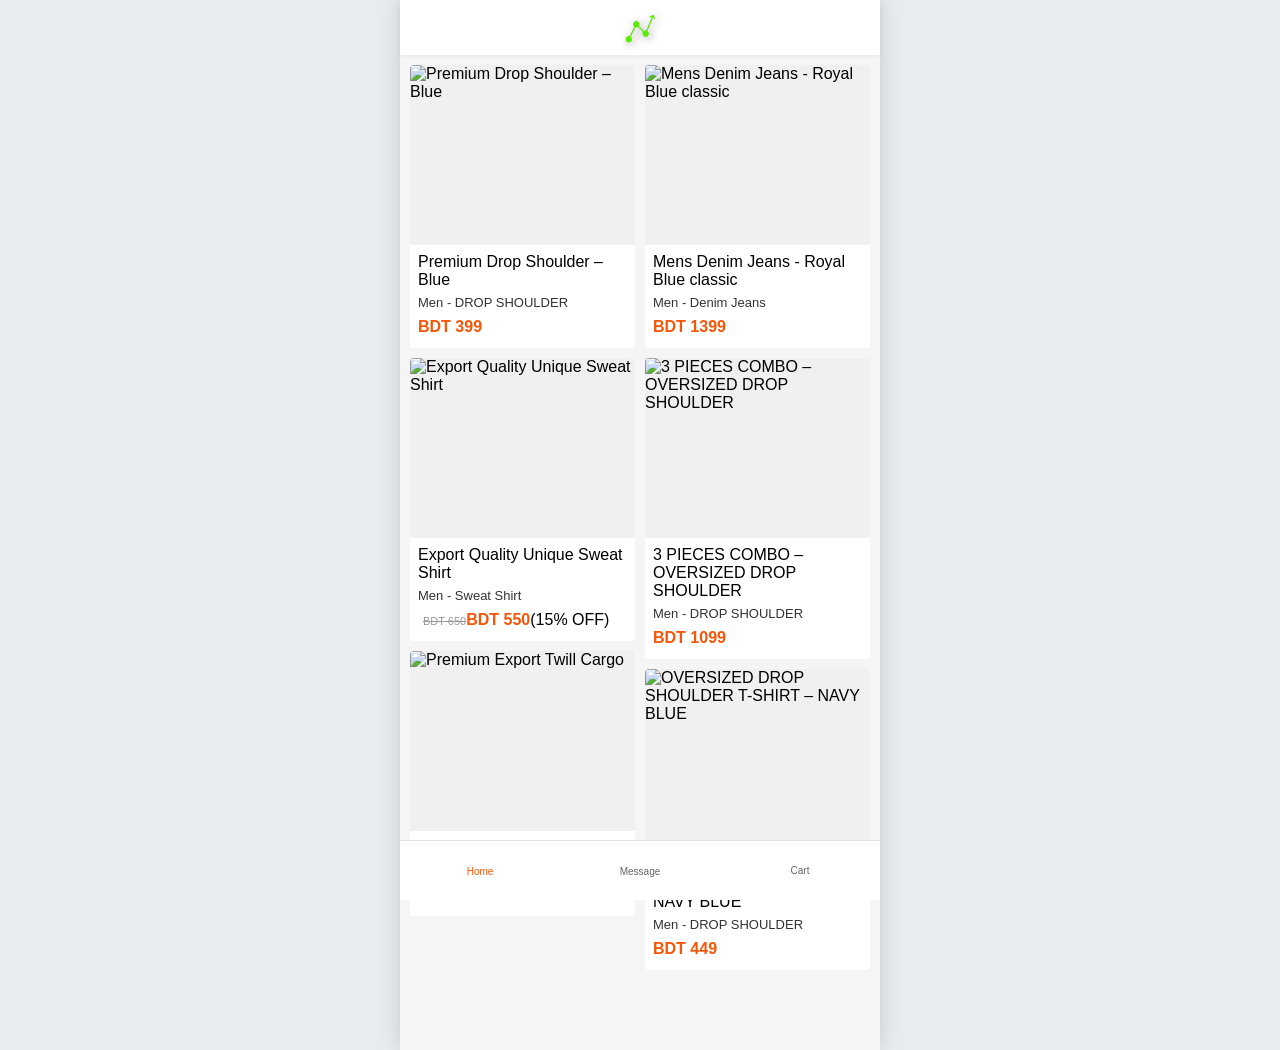
==== commit 80c99b50: "🤖 Auto-updated Store & Pixel" ====
--- a/index.html
+++ b/index.html
@@ -9,6 +9,7 @@
 
 <link href="https://cdn.jsdelivr.net/npm/remixicon@3.5.0/fonts/remixicon.css" rel="stylesheet">
 
+    
     
     
     
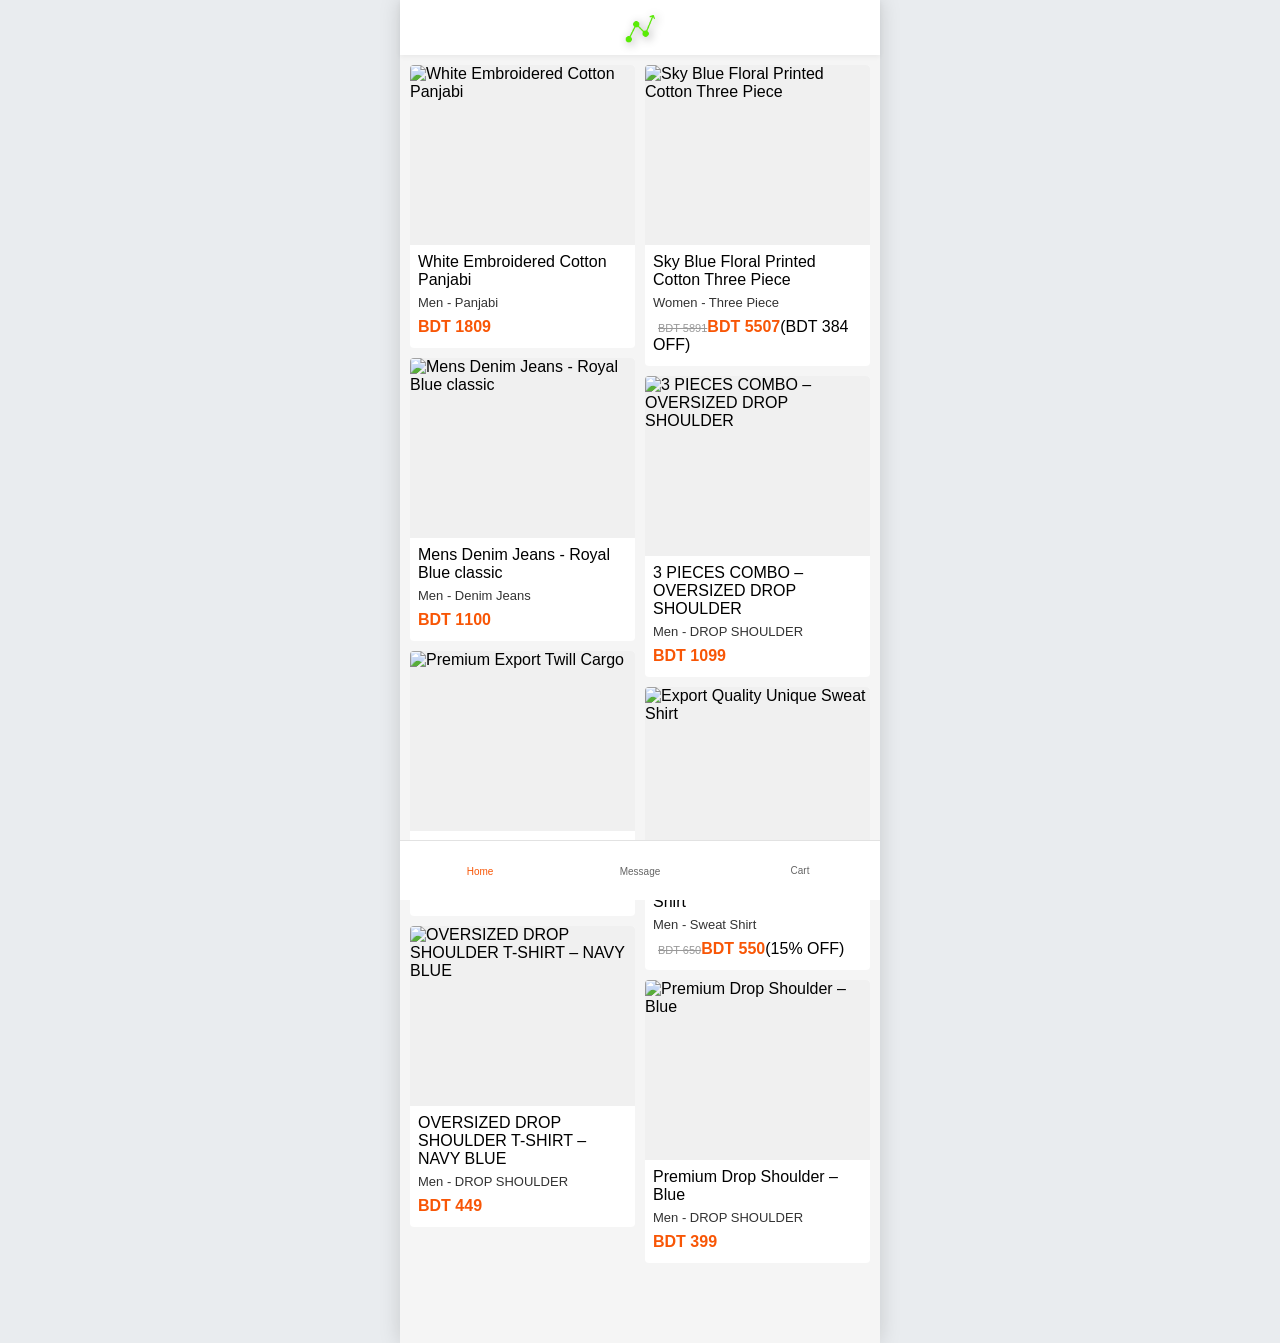
==== commit cc3d9a0d: "🤖 Auto-updated Store & Pixel" ====
--- a/index.html
+++ b/index.html
@@ -9,6 +9,7 @@
 
 <link href="https://cdn.jsdelivr.net/npm/remixicon@3.5.0/fonts/remixicon.css" rel="stylesheet">
 
+    
     
     
     
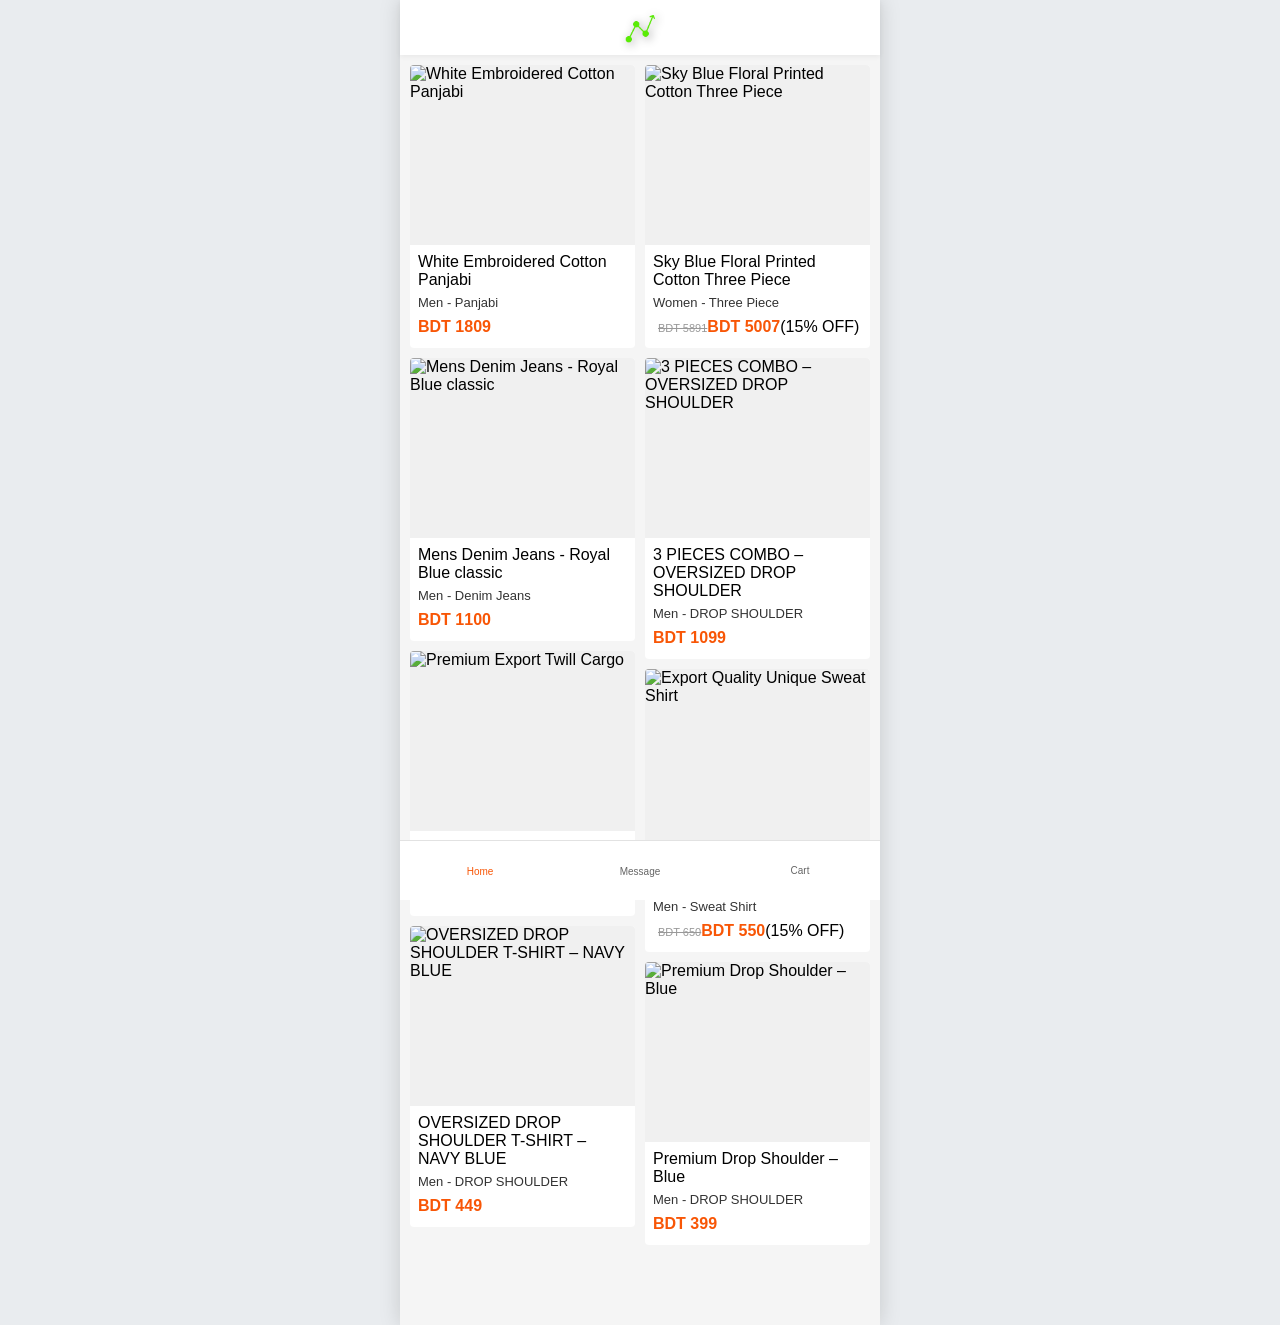
==== commit cfd90a67: "🤖 Auto-updated Store & Pixel" ====
--- a/index.html
+++ b/index.html
@@ -9,6 +9,7 @@
 
 <link href="https://cdn.jsdelivr.net/npm/remixicon@3.5.0/fonts/remixicon.css" rel="stylesheet">
 
+    
     
     
     
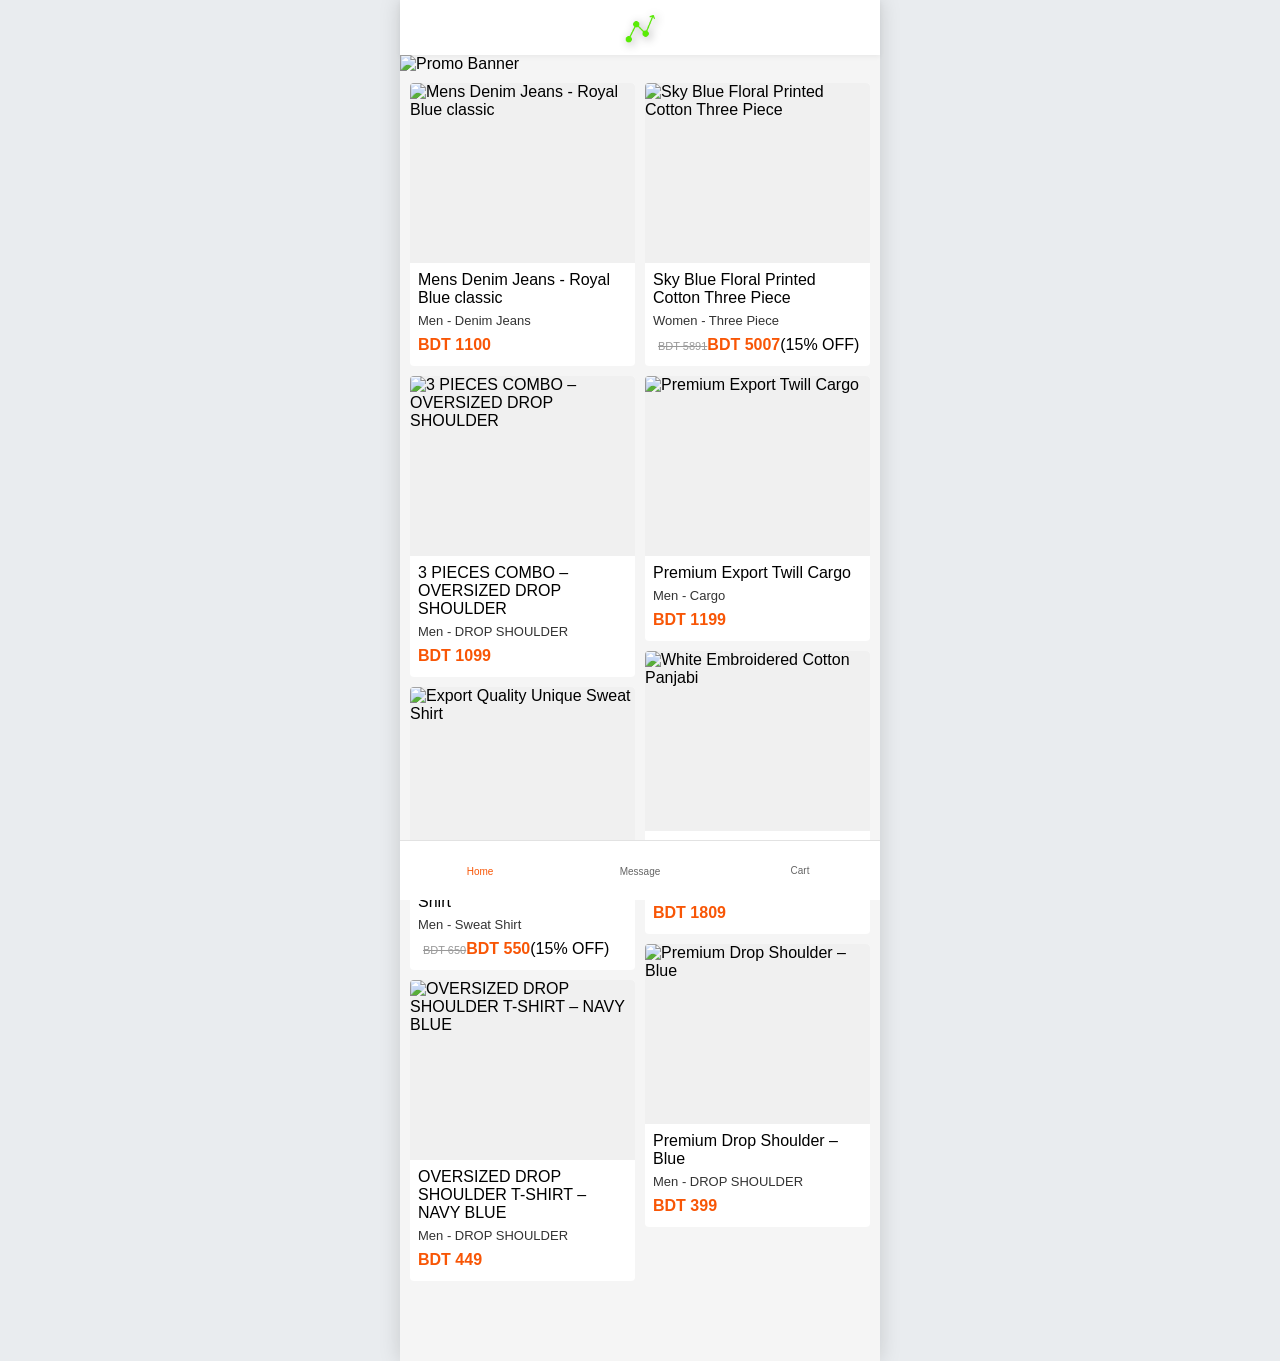
==== commit 042ea472: "🤖 Auto-updated Store & Pixel" ====
--- a/index.html
+++ b/index.html
@@ -9,6 +9,7 @@
 
 <link href="https://cdn.jsdelivr.net/npm/remixicon@3.5.0/fonts/remixicon.css" rel="stylesheet">
 
+    
     
     
     
